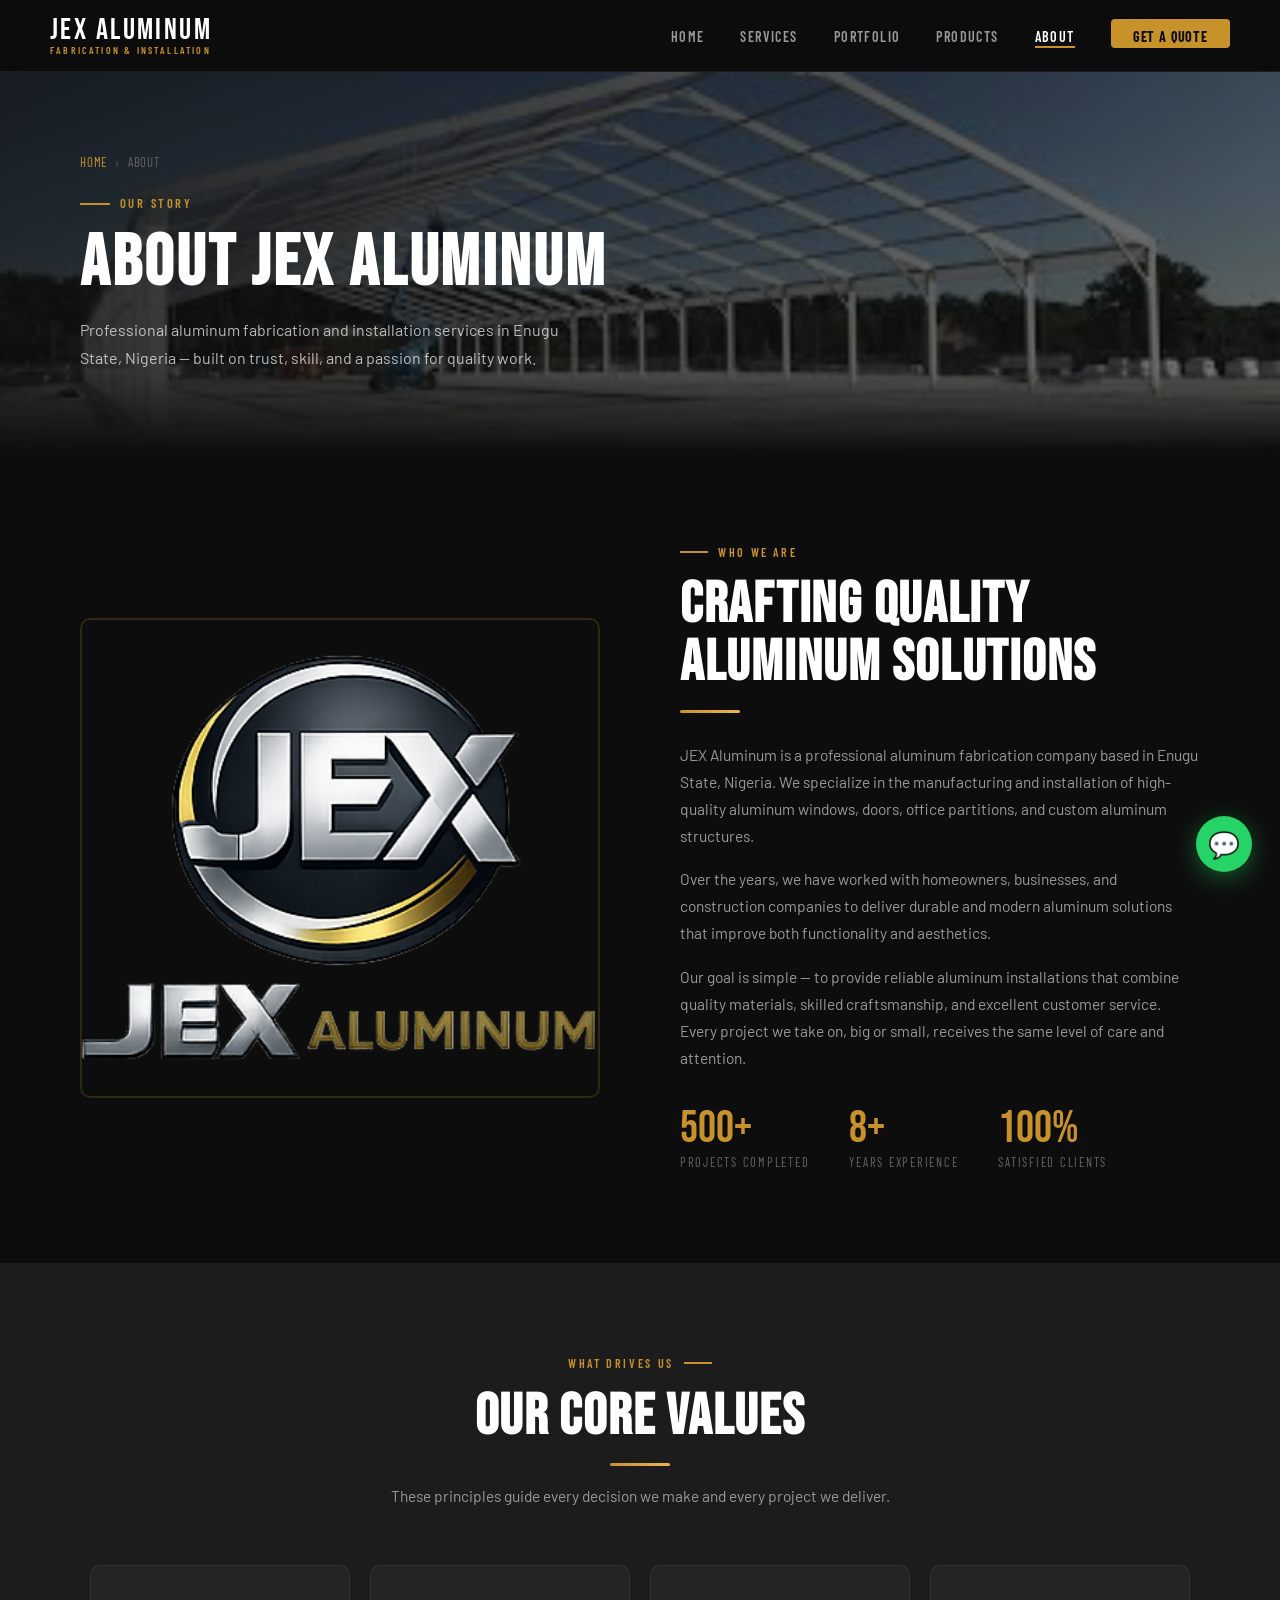
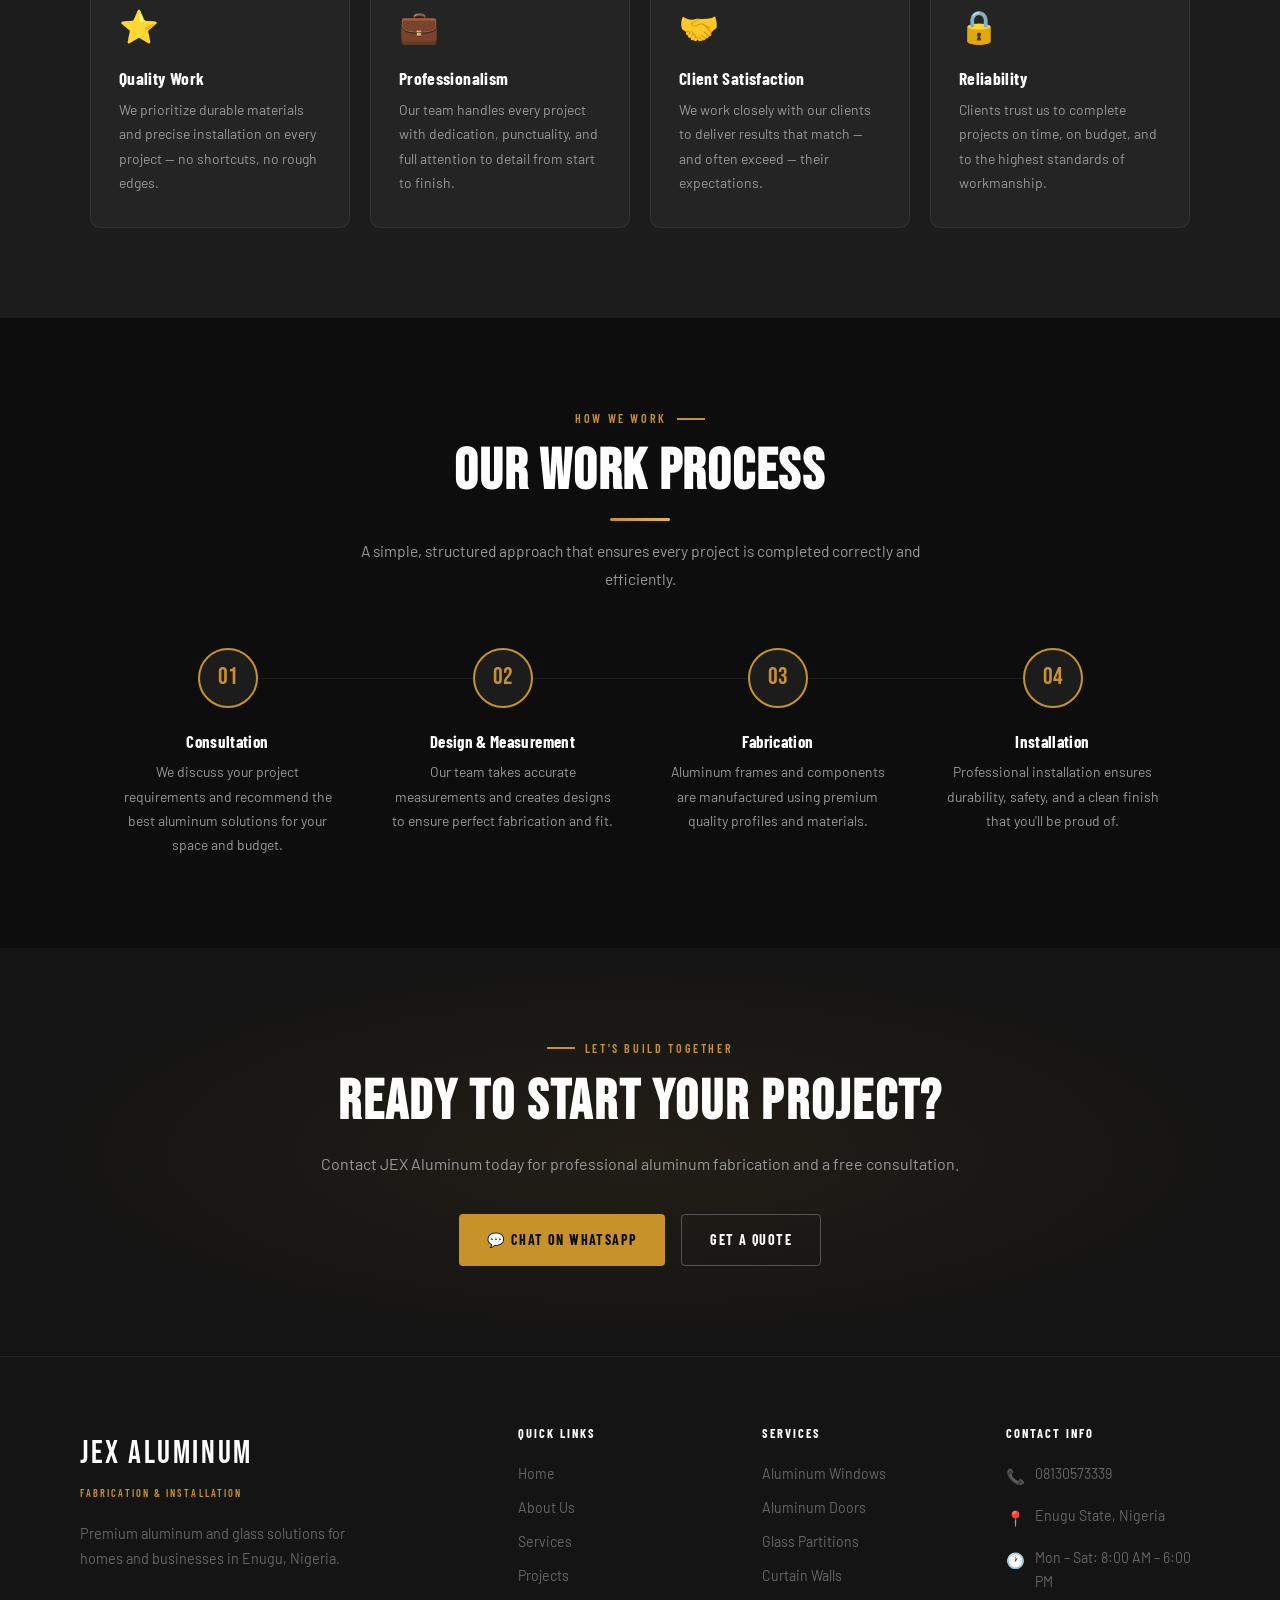
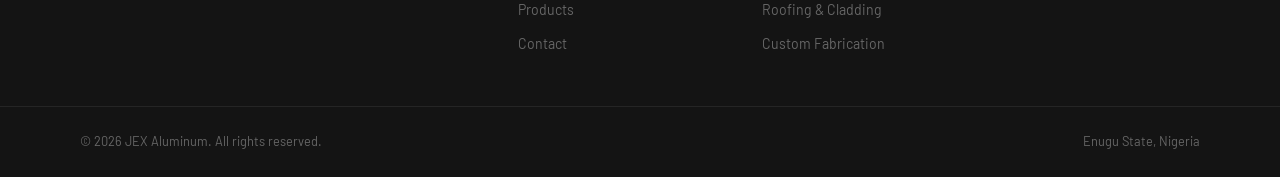
==== about.html @ 132ec48e "First Upload" ====
<!DOCTYPE html>
<html lang="en">
<head>
  <meta charset="UTF-8">
  <meta name="viewport" content="width=device-width, initial-scale=1.0">
  <title>About Us | JEX Aluminum</title>
  <meta name="description" content="Learn about JEX Aluminum — our story, values, and the team behind premium aluminum fabrication in Enugu, Nigeria.">
  <link rel="preconnect" href="https://fonts.googleapis.com">
  <link rel="preconnect" href="https://fonts.gstatic.com" crossorigin>
  <link href="https://fonts.googleapis.com/css2?family=Bebas+Neue&family=Barlow:wght@300;400;500;600;700&family=Barlow+Condensed:wght@400;600;700&display=swap" rel="stylesheet">
  <link rel="stylesheet" href="css/styles.css">
</head>
<body>

<header>
  <nav class="navbar">
    <a href="index.html" class="nav-logo">
      <span class="logo-main">JEX Aluminum</span>
      <span class="logo-sub">Fabrication & Installation</span>
    </a>
    <div class="hamburger" onclick="toggleMenu()">
      <span></span><span></span><span></span>
    </div>
    <ul class="nav-links">
      <li><a href="index.html">Home</a></li>
      <li><a href="services.html">Services</a></li>
      <li><a href="portfolio.html">Portfolio</a></li>
      <li><a href="products.html">Products</a></li>
      <li><a href="about.html" class="active">About</a></li>
      <li><a href="contact.html" class="nav-cta">Get a Quote</a></li>
    </ul>
  </nav>
</header>

<section class="page-hero" style="background-image: url('images/f5.jpg');">
  <div class="page-hero-content">
    <div class="breadcrumb"><a href="index.html">Home</a> <span>›</span> About</div>
    <div class="eyebrow">Our Story</div>
    <h1>About JEX Aluminum</h1>
    <p>Professional aluminum fabrication and installation services in Enugu State, Nigeria — built on trust, skill, and a passion for quality work.</p>
  </div>
</section>

<!-- OUR STORY -->
<section class="about-story">
  <div class="about-story-img fade-in">
    <img src="images/logo2.png" alt="JEX Aluminum Installation Work">
  </div>
  <div class="about-story-text fade-in" data-delay="150">
    <div class="section-label">Who We Are</div>
    <h2 class="section-title">Crafting Quality Aluminum Solutions</h2>
    <div class="gold-divider" style="margin-bottom:28px;"></div>
    <p>JEX Aluminum is a professional aluminum fabrication company based in Enugu State, Nigeria. We specialize in the manufacturing and installation of high-quality aluminum windows, doors, office partitions, and custom aluminum structures.</p>
    <p>Over the years, we have worked with homeowners, businesses, and construction companies to deliver durable and modern aluminum solutions that improve both functionality and aesthetics.</p>
    <p>Our goal is simple — to provide reliable aluminum installations that combine quality materials, skilled craftsmanship, and excellent customer service. Every project we take on, big or small, receives the same level of care and attention.</p>
    <div style="display:flex; gap:40px; margin-top:36px; flex-wrap:wrap;">
      <div>
        <div style="font-family:'Bebas Neue',cursive; font-size:2.8rem; color:var(--gold); line-height:1;">500+</div>
        <div style="font-family:'Barlow Condensed',sans-serif; font-size:0.78rem; letter-spacing:0.14em; text-transform:uppercase; color:var(--text-dim);">Projects Completed</div>
      </div>
      <div>
        <div style="font-family:'Bebas Neue',cursive; font-size:2.8rem; color:var(--gold); line-height:1;">8+</div>
        <div style="font-family:'Barlow Condensed',sans-serif; font-size:0.78rem; letter-spacing:0.14em; text-transform:uppercase; color:var(--text-dim);">Years Experience</div>
      </div>
      <div>
        <div style="font-family:'Bebas Neue',cursive; font-size:2.8rem; color:var(--gold); line-height:1;">100%</div>
        <div style="font-family:'Barlow Condensed',sans-serif; font-size:0.78rem; letter-spacing:0.14em; text-transform:uppercase; color:var(--text-dim);">Satisfied Clients</div>
      </div>
    </div>
  </div>
</section>

<!-- CORE VALUES -->
<section class="values-section">
  <div style="max-width:1100px; margin:0 auto;">
    <div class="section-header center">
      <div class="section-label">What Drives Us</div>
      <h2 class="section-title">Our Core Values</h2>
      <div class="gold-divider center"></div>
      <p class="section-desc">These principles guide every decision we make and every project we deliver.</p>
    </div>
    <div class="values-grid">
      <div class="value-card fade-in">
        <span class="value-icon">⭐</span>
        <h3>Quality Work</h3>
        <p>We prioritize durable materials and precise installation on every project — no shortcuts, no rough edges.</p>
      </div>
      <div class="value-card fade-in" data-delay="100">
        <span class="value-icon">💼</span>
        <h3>Professionalism</h3>
        <p>Our team handles every project with dedication, punctuality, and full attention to detail from start to finish.</p>
      </div>
      <div class="value-card fade-in" data-delay="200">
        <span class="value-icon">🤝</span>
        <h3>Client Satisfaction</h3>
        <p>We work closely with our clients to deliver results that match — and often exceed — their expectations.</p>
      </div>
      <div class="value-card fade-in" data-delay="300">
        <span class="value-icon">🔒</span>
        <h3>Reliability</h3>
        <p>Clients trust us to complete projects on time, on budget, and to the highest standards of workmanship.</p>
      </div>
    </div>
  </div>
</section>

<!-- WORK PROCESS -->
<section class="process-section">
  <div style="max-width:1100px; margin:0 auto;">
    <div class="section-header center">
      <div class="section-label">How We Work</div>
      <h2 class="section-title">Our Work Process</h2>
      <div class="gold-divider center"></div>
      <p class="section-desc">A simple, structured approach that ensures every project is completed correctly and efficiently.</p>
    </div>
    <div class="process-steps">
      <div class="process-step fade-in">
        <div class="step-num">01</div>
        <h3>Consultation</h3>
        <p>We discuss your project requirements and recommend the best aluminum solutions for your space and budget.</p>
      </div>
      <div class="process-step fade-in" data-delay="100">
        <div class="step-num">02</div>
        <h3>Design & Measurement</h3>
        <p>Our team takes accurate measurements and creates designs to ensure perfect fabrication and fit.</p>
      </div>
      <div class="process-step fade-in" data-delay="200">
        <div class="step-num">03</div>
        <h3>Fabrication</h3>
        <p>Aluminum frames and components are manufactured using premium quality profiles and materials.</p>
      </div>
      <div class="process-step fade-in" data-delay="300">
        <div class="step-num">04</div>
        <h3>Installation</h3>
        <p>Professional installation ensures durability, safety, and a clean finish that you'll be proud of.</p>
      </div>
    </div>
  </div>
</section>

<section class="cta-section">
  <div class="cta-inner">
    <div class="section-label" style="justify-content:center;">Let's Build Together</div>
    <h2>Ready to Start Your Project?</h2>
    <p>Contact JEX Aluminum today for professional aluminum fabrication and a free consultation.</p>
    <div class="cta-buttons">
      <a href="https://wa.me/2348130573339" class="btn btn-primary">💬 Chat on WhatsApp</a>
      <a href="contact.html" class="btn btn-outline">Get a Quote</a>
    </div>
  </div>
</section>

<footer>
  <div class="footer-top">
    <div class="footer-brand">
      <div class="brand-logo">JEX Aluminum</div>
      <div class="brand-tagline">Fabrication &amp; Installation</div>
      <p>Premium aluminum and glass solutions for homes and businesses in Enugu, Nigeria.</p>
    </div>
    <div class="footer-col">
      <h4>Quick Links</h4>
      <ul>
        <li><a href="index.html">Home</a></li>
        <li><a href="about.html">About Us</a></li>
        <li><a href="services.html">Services</a></li>
        <li><a href="portfolio.html">Projects</a></li>
        <li><a href="products.html">Products</a></li>
        <li><a href="contact.html">Contact</a></li>
      </ul>
    </div>
    <div class="footer-col">
      <h4>Services</h4>
      <ul>
        <li><a href="services.html">Aluminum Windows</a></li>
        <li><a href="services.html">Aluminum Doors</a></li>
        <li><a href="services.html">Glass Partitions</a></li>
        <li><a href="services.html">Curtain Walls</a></li>
        <li><a href="services.html">Roofing & Cladding</a></li>
        <li><a href="services.html">Custom Fabrication</a></li>
      </ul>
    </div>
    <div class="footer-col">
      <h4>Contact Info</h4>
      <div class="footer-contact-item"><span class="icon">📞</span><span>08130573339</span></div>
      <div class="footer-contact-item"><span class="icon">📍</span><span>Enugu State, Nigeria</span></div>
      <div class="footer-contact-item"><span class="icon">🕐</span><span>Mon – Sat: 8:00 AM – 6:00 PM</span></div>
    </div>
  </div>
  <div class="footer-bottom">
    <span>© 2026 JEX Aluminum. All rights reserved.</span>
    <span>Enugu State, Nigeria</span>
  </div>
</footer>

<a href="https://wa.me/2348130573339" class="whatsapp-float" title="Chat on WhatsApp" target="_blank" rel="noopener">💬</a>
<script src="js/script.js"></script>
</body>
</html>
---- css/styles.css ----
/* ============================================
   JEX ALUMINUM — Premium Design System
   Dark Steel + Burnished Gold Aesthetic
   ============================================ */

@import url('https://fonts.googleapis.com/css2?family=Bebas+Neue&family=Barlow:wght@300;400;500;600;700&family=Barlow+Condensed:wght@400;600;700&display=swap');

/* === TOKENS === */
:root {
  --gold: #C8922A;
  --gold-light: #E8B84B;
  --gold-dark: #8B6010;
  --dark: #0D0D0D;
  --dark-2: #141414;
  --dark-3: #1C1C1C;
  --dark-4: #242424;
  --steel: #2A2A2A;
  --steel-2: #353535;
  --text: #E8E8E8;
  --text-muted: #999;
  --text-dim: #666;
  --white: #FFFFFF;
  --border: rgba(200, 146, 42, 0.2);
  --border-subtle: rgba(255,255,255,0.07);
  --radius: 4px;
  --radius-lg: 10px;
  --transition: 0.35s cubic-bezier(0.25, 0.46, 0.45, 0.94);
  --shadow: 0 20px 60px rgba(0,0,0,0.5);
  --shadow-gold: 0 8px 30px rgba(200,146,42,0.25);
}

/* === RESET === */
*, *::before, *::after { box-sizing: border-box; margin: 0; padding: 0; }

html { scroll-behavior: smooth; }

body {
  font-family: 'Barlow', sans-serif;
  background: var(--dark);
  color: var(--text);
  font-size: 16px;
  line-height: 1.7;
  overflow-x: hidden;
}

img { max-width: 100%; display: block; }
a { text-decoration: none; color: inherit; }
ul { list-style: none; }

h1, h2, h3, h4 {
  font-family: 'Barlow Condensed', sans-serif;
  font-weight: 700;
  letter-spacing: 0.02em;
  line-height: 1.1;
}

p { color: var(--text-muted); line-height: 1.75; }

/* === SCROLLBAR === */
::-webkit-scrollbar { width: 5px; }
::-webkit-scrollbar-track { background: var(--dark-2); }
::-webkit-scrollbar-thumb { background: var(--gold-dark); border-radius: 3px; }

/* ============================================
   NAVBAR
   ============================================ */
.logo{
  width: 24%;
  padding: 10px;
}

.navbar {
  position: fixed;
  top: 0;
  left: 0;
  right: 0;
  z-index: 1000;
  display: flex;
  align-items: center;
  justify-content: space-between;
  padding: 0 50px;
  height: 72px;
  background: rgba(13,13,13,0.92);
  backdrop-filter: blur(12px);
  -webkit-backdrop-filter: blur(12px);
  border-bottom: 1px solid var(--border-subtle);
  transition: background var(--transition), box-shadow var(--transition);
}

.navbar.scrolled {
  background: rgba(13,13,13,0.98);
  box-shadow: 0 4px 30px rgba(0,0,0,0.5);
}

.nav-logo {
  display: flex;
  flex-direction: column;
  line-height: 1;
}

.nav-logo .logo-main {
  font-family: 'Bebas Neue', cursive;
  font-size: 1.9rem;
  color: var(--white);
  letter-spacing: 0.08em;
}

.nav-logo .logo-sub {
  font-family: 'Barlow Condensed', sans-serif;
  font-size: 0.62rem;
  color: var(--gold);
  letter-spacing: 0.22em;
  font-weight: 600;
  text-transform: uppercase;
}

.nav-links {
  display: flex;
  align-items: center;
  gap: 36px;
}

.nav-links a {
  font-family: 'Barlow Condensed', sans-serif;
  font-size: 0.88rem;
  font-weight: 600;
  letter-spacing: 0.1em;
  text-transform: uppercase;
  color: var(--text-muted);
  position: relative;
  transition: color var(--transition);
  padding-bottom: 3px;
}

.nav-links a::after {
  content: '';
  position: absolute;
  bottom: 0; left: 0;
  width: 0; height: 2px;
  background: var(--gold);
  transition: width var(--transition);
}

.nav-links a:hover,
.nav-links a.active {
  color: var(--white);
}

.nav-links a:hover::after,
.nav-links a.active::after {
  width: 100%;
}

.nav-cta {
  background: var(--gold);
  color: var(--dark) !important;
  padding: 9px 22px;
  border-radius: var(--radius);
  font-weight: 700 !important;
  letter-spacing: 0.06em !important;
  transition: background var(--transition), transform var(--transition) !important;
}

.nav-cta::after { display: none !important; }

.nav-cta:hover {
  background: var(--gold-light) !important;
  transform: translateY(-1px);
  color: var(--dark) !important;
}

/* HAMBURGER */
.hamburger {
  display: none;
  align-items: center;
  justify-content: center;
  cursor: pointer;
  padding: 8px;
  z-index: 2100;
  font-size: 1.8rem;
  color: var(--white);
  line-height: 1;
  background: none;
  border: none;
  user-select: none;
  -webkit-tap-highlight-color: transparent;
  transition: color var(--transition);
}

.hamburger:hover { color: var(--gold); }
.hamburger.open { color: var(--gold); }

/* MOBILE NAV */
@media (max-width: 960px) {
  .navbar {
    padding: 0 24px;
    flex-wrap: wrap;
    height: auto;
    min-height: 72px;
    /* navbar itself must sit above everything */
    z-index: 2000;
    position: fixed;
  }

  .hamburger { display: flex; pointer-events: auto; }

  .nav-links {
    /* sit directly below the navbar bar, inside the stacking context */
    position: absolute;
    top: 100%;
    left: 0;
    right: 0;
    z-index: 1999;
    background: rgba(13,13,13,0.98);
    backdrop-filter: blur(14px);
    -webkit-backdrop-filter: blur(14px);
    flex-direction: column;
    align-items: center;
    gap: 0;
    padding: 0 20px;
    border-top: 1px solid var(--border-subtle);
    /* closed state */
    max-height: 0;
    overflow: hidden;
    transition: max-height 0.45s ease, padding 0.45s ease;
    box-shadow: 0 12px 40px rgba(0,0,0,0.6);
  }

  .nav-links.open {
    max-height: 600px;
    padding: 16px 20px 28px;
  }

  .nav-links li {
    width: 100%;
    text-align: center;
  }

  .nav-links a {
    display: block;
    padding: 14px 0;
    font-size: 1.05rem;
    border-bottom: 1px solid var(--border-subtle);
  }

  .nav-links li:last-child a { border-bottom: none; }

  /* make the CTA button look nice inline on mobile */
  .nav-cta {
    margin-top: 8px;
    display: inline-block;
    width: auto;
    padding: 10px 28px !important;
  }
}

/* ============================================
   PAGE HEADER / HERO BANNER (inner pages)
   ============================================ */
.page-hero {
  position: relative;
  height: 380px;
  display: flex;
  align-items: center;
  justify-content: flex-start;
  overflow: hidden;
  margin-top: 72px;
  background: url('../images/f17.jpg') center/cover no-repeat;
}

.page-hero::before {
  content: '';
  position: absolute;
  inset: 0;
  background: linear-gradient(135deg, rgba(13,13,13,0.88) 0%, rgba(13,13,13,0.55) 100%);
  z-index: 1;
}

.page-hero::after {
  content: '';
  position: absolute;
  bottom: 0; left: 0; right: 0;
  height: 80px;
  background: linear-gradient(to top, var(--dark), transparent);
  z-index: 2;
}

.page-hero-content {
  position: relative;
  z-index: 3;
  padding: 0 80px;
  max-width: 700px;
}

.page-hero-content .eyebrow {
  font-family: 'Barlow Condensed', sans-serif;
  font-size: 0.78rem;
  font-weight: 600;
  letter-spacing: 0.2em;
  text-transform: uppercase;
  color: var(--gold);
  margin-bottom: 14px;
  display: flex;
  align-items: center;
  gap: 10px;
}

.page-hero-content .eyebrow::before {
  content: '';
  display: block;
  width: 30px;
  height: 2px;
  background: var(--gold);
}

.page-hero-content h1 {
  font-family: 'Bebas Neue', cursive;
  font-size: clamp(2.8rem, 6vw, 4.5rem);
  color: var(--white);
  letter-spacing: 0.04em;
  line-height: 1;
  margin-bottom: 16px;
}

.page-hero-content p {
  color: rgba(255,255,255,0.7);
  font-size: 1rem;
  max-width: 500px;
}

.breadcrumb {
  display: flex;
  align-items: center;
  gap: 8px;
  font-size: 0.8rem;
  color: var(--text-dim);
  margin-bottom: 20px;
  font-family: 'Barlow Condensed', sans-serif;
  letter-spacing: 0.06em;
  text-transform: uppercase;
}

.breadcrumb a { color: var(--gold); transition: color var(--transition); }
.breadcrumb a:hover { color: var(--gold-light); }
.breadcrumb span { color: var(--text-dim); }

@media (max-width: 768px) {
  .page-hero { height: 300px; }
  .page-hero-content { padding: 0 24px; }
}

/* ============================================
   SECTION STRUCTURE
   ============================================ */
section { position: relative; }

.section-label {
  font-family: 'Barlow Condensed', sans-serif;
  font-size: 0.75rem;
  font-weight: 600;
  letter-spacing: 0.22em;
  text-transform: uppercase;
  color: var(--gold);
  display: flex;
  align-items: center;
  gap: 10px;
  margin-bottom: 14px;
}

.section-label::before {
  content: '';
  display: block;
  width: 28px; height: 2px;
  background: var(--gold);
  flex-shrink: 0;
}

.section-title {
  font-family: 'Bebas Neue', cursive;
  font-size: clamp(2.2rem, 5vw, 3.6rem);
  color: var(--white);
  letter-spacing: 0.03em;
  line-height: 1;
}

.section-desc {
  color: var(--text-muted);
  max-width: 560px;
  font-size: 0.97rem;
  margin-top: 16px;
}

.section-header {
  margin-bottom: 56px;
}

.section-header.center {
  text-align: center;
}

.section-header.center .section-label {
  justify-content: center;
}

.section-header.center .section-label::before { display: none; }
.section-header.center .section-label::after {
  content: '';
  display: block;
  width: 28px; height: 2px;
  background: var(--gold);
}

.section-header.center .section-desc {
  margin: 16px auto 0;
}

/* ============================================
   BUTTONS
   ============================================ */
.btn {
  display: inline-flex;
  align-items: center;
  gap: 8px;
  padding: 13px 28px;
  font-family: 'Barlow Condensed', sans-serif;
  font-size: 0.88rem;
  font-weight: 700;
  letter-spacing: 0.1em;
  text-transform: uppercase;
  border-radius: var(--radius);
  transition: var(--transition);
  cursor: pointer;
  border: none;
}

.btn-primary {
  background: var(--gold);
  color: var(--dark);
}

.btn-primary:hover {
  background: var(--gold-light);
  transform: translateY(-2px);
  box-shadow: var(--shadow-gold);
}

.btn-outline {
  background: transparent;
  color: var(--white);
  border: 1px solid rgba(255,255,255,0.25);
}

.btn-outline:hover {
  border-color: var(--gold);
  color: var(--gold);
  transform: translateY(-2px);
}

.btn-dark {
  background: var(--steel);
  color: var(--white);
}

.btn-dark:hover {
  background: var(--steel-2);
  transform: translateY(-2px);
}

/* Arrow icon for buttons */
.btn-arrow::after {
  content: '→';
  font-size: 1.1em;
  transition: transform var(--transition);
}

.btn-arrow:hover::after { transform: translateX(4px); }

/* ============================================
   HOME HERO
   ============================================ */
.hero {
  position: relative;
  min-height: 100vh;
  display: flex;
  align-items: center;
  margin-top: 72px;
  overflow: hidden;
  background: url('../images/f17.jpg') center/cover no-repeat;
}

.hero::before {
  content: '';
  position: absolute;
  inset: 0;
  background: linear-gradient(110deg,
    rgba(13,13,13,0.95) 0%,
    rgba(13,13,13,0.80) 50%,
    rgba(13,13,13,0.40) 100%
  );
  z-index: 1;
}

.hero-content {
  position: relative;
  z-index: 2;
  padding: 80px;
  max-width: 760px;
}

.hero-stats {
  display: flex;
  gap: 0;
  margin-top: 48px;
  padding-top: 32px;
  border-top: 1px solid var(--border-subtle);
  opacity: 0;
  animation: fadeUp 0.7s ease 1s forwards;
}

.hero-stat {
  display: flex;
  flex-direction: column;
  gap: 4px;
  flex: 1;
  padding-right: 24px;
  border-right: 1px solid var(--border-subtle);
  margin-right: 24px;
}

.hero-stat:last-child {
  border-right: none;
  margin-right: 0;
  padding-right: 0;
}

.hero-stat .num {
  font-family: 'Bebas Neue', cursive;
  font-size: 2.2rem;
  color: var(--gold);
  line-height: 1;
  letter-spacing: 0.04em;
}

.hero-stat .label {
  font-size: 0.72rem;
  letter-spacing: 0.14em;
  text-transform: uppercase;
  color: var(--text-dim);
  font-family: 'Barlow Condensed', sans-serif;
  font-weight: 600;
}

@media (max-width: 768px) {
  .hero-content { padding: 40px 24px; max-width: 100%; }
  .hero-stats { flex-wrap: wrap; gap: 20px; margin-top: 32px; padding-top: 24px; }
  .hero-stat {
    flex: 1 1 40%;
    border-right: none;
    margin-right: 0;
    padding-right: 0;
  }
}

.hero-eyebrow {
  font-family: 'Barlow Condensed', sans-serif;
  font-size: 0.8rem;
  font-weight: 600;
  letter-spacing: 0.25em;
  text-transform: uppercase;
  color: var(--gold);
  margin-bottom: 20px;
  opacity: 0;
  animation: fadeUp 0.7s ease 0.2s forwards;
}

.hero h1 {
  font-family: 'Bebas Neue', cursive;
  font-size: clamp(3.5rem, 8vw, 6.5rem);
  color: var(--white);
  letter-spacing: 0.03em;
  line-height: 0.95;
  margin-bottom: 8px;
  opacity: 0;
  animation: fadeUp 0.7s ease 0.4s forwards;
}

.hero h1 .gold { color: var(--gold); }

.hero-sub {
  font-size: clamp(1rem, 2.2vw, 1.3rem);
  font-family: 'Barlow Condensed', sans-serif;
  font-weight: 400;
  color: rgba(255,255,255,0.55);
  letter-spacing: 0.05em;
  text-transform: uppercase;
  margin-bottom: 24px;
  opacity: 0;
  animation: fadeUp 0.7s ease 0.5s forwards;
}

.hero-desc {
  font-size: 1rem;
  color: rgba(255,255,255,0.65);
  max-width: 480px;
  margin-bottom: 40px;
  opacity: 0;
  animation: fadeUp 0.7s ease 0.6s forwards;
}

.hero-buttons {
  display: flex;
  gap: 16px;
  flex-wrap: wrap;
  opacity: 0;
  animation: fadeUp 0.7s ease 0.75s forwards;
}

/* ============================================
   SERVICES SECTION (Home)
   ============================================ */
.services-section {
  padding: 110px 80px;
  background: var(--dark-2);
}

.services-grid {
  display: grid;
  grid-template-columns: repeat(3, 1fr);
  gap: 1px;
  background: var(--border-subtle);
  border: 1px solid var(--border-subtle);
  border-radius: var(--radius-lg);
  overflow: hidden;
}

.service-card {
  background: var(--dark-3);
  padding: 40px 36px;
  position: relative;
  transition: background var(--transition);
  cursor: default;
}

.service-card::after {
  content: '';
  position: absolute;
  bottom: 0; left: 0;
  width: 0; height: 3px;
  background: var(--gold);
  transition: width var(--transition);
}

.service-card:hover {
  background: var(--dark-4);
}

.service-card:hover::after { width: 100%; }

.service-icon {
  font-size: 2rem;
  margin-bottom: 20px;
  display: block;
}

.service-card h3 {
  font-size: 1.3rem;
  color: var(--white);
  margin-bottom: 12px;
}

.service-card p {
  font-size: 0.9rem;
  color: var(--text-muted);
}

.service-card .learn-more {
  display: inline-flex;
  align-items: center;
  gap: 6px;
  margin-top: 20px;
  font-family: 'Barlow Condensed', sans-serif;
  font-size: 0.82rem;
  font-weight: 700;
  letter-spacing: 0.1em;
  text-transform: uppercase;
  color: var(--gold);
  transition: gap var(--transition);
}

.service-card:hover .learn-more { gap: 10px; }

@media (max-width: 960px) {
  .services-section { padding: 80px 24px; }
  .services-grid { grid-template-columns: repeat(2, 1fr); }
}

@media (max-width: 600px) {
  .services-grid { grid-template-columns: 1fr; }
}

/* ============================================
   PORTFOLIO GRID (Home preview)
   ============================================ */
.portfolio-section {
  padding: 110px 80px;
  background: var(--dark);
}

.portfolio-preview-grid {
  display: grid;
  grid-template-columns: repeat(3, 1fr);
  grid-template-rows: repeat(2, 260px);
  gap: 12px;
}

.portfolio-preview-grid .p-item {
  position: relative;
  overflow: hidden;
  border-radius: var(--radius);
  cursor: pointer;
}

.portfolio-preview-grid .p-item:first-child {
  grid-column: 1 / 2;
  grid-row: 1 / 3;
}

.portfolio-preview-grid .p-item img {
  width: 100%; height: 100%;
  object-fit: cover;
  transition: transform 0.6s ease;
}

.portfolio-preview-grid .p-item:hover img {
  transform: scale(1.07);
}

.p-item-overlay {
  position: absolute;
  inset: 0;
  background: linear-gradient(to top, rgba(0,0,0,0.75) 0%, transparent 60%);
  display: flex;
  align-items: flex-end;
  padding: 20px;
  opacity: 0;
  transition: opacity var(--transition);
}

.p-item:hover .p-item-overlay { opacity: 1; }

.p-item-label {
  font-family: 'Barlow Condensed', sans-serif;
  font-size: 0.88rem;
  font-weight: 600;
  letter-spacing: 0.1em;
  text-transform: uppercase;
  color: var(--white);
}

.section-footer {
  text-align: center;
  margin-top: 50px;
}

@media (max-width: 960px) {
  .portfolio-section { padding: 80px 24px; }
  .portfolio-preview-grid {
    grid-template-columns: 1fr 1fr;
    grid-template-rows: auto;
  }
  .portfolio-preview-grid .p-item:first-child { grid-column: auto; grid-row: auto; }
  .portfolio-preview-grid .p-item { height: 200px; }
}

@media (max-width: 600px) {
  .portfolio-preview-grid { grid-template-columns: 1fr; }
  .portfolio-preview-grid .p-item { height: 220px; }
}

/* ============================================
   WHY CHOOSE US
   ============================================ */
.why-section {
  padding: 110px 80px;
  background: var(--dark-3);
  display: grid;
  grid-template-columns: 1fr 1fr;
  gap: 80px;
  align-items: center;
}

.why-image {
  position: relative;
  border-radius: var(--radius-lg);
  overflow: hidden;
  height: 500px;
}

.why-image img {
  width: 100%; height: 100%;
  object-fit: cover;
}

.why-image::after {
  content: '';
  position: absolute;
  inset: 0;
  border: 2px solid var(--border);
  border-radius: var(--radius-lg);
  pointer-events: none;
}

.why-badge {
  position: absolute;
  bottom: -20px;
  right: -20px;
  background: var(--gold);
  color: var(--dark);
  width: 120px; height: 120px;
  border-radius: 50%;
  display: flex;
  flex-direction: column;
  align-items: center;
  justify-content: center;
  font-family: 'Bebas Neue', cursive;
  line-height: 1;
  text-align: center;
  box-shadow: 0 10px 30px rgba(200,146,42,0.4);
  z-index: 2;
}

.why-badge .num { font-size: 2.5rem; }
.why-badge .text { font-size: 0.55rem; letter-spacing: 0.1em; text-transform: uppercase; font-family: 'Barlow Condensed', sans-serif; font-weight: 700; }

.why-features {
  display: grid;
  grid-template-columns: 1fr 1fr;
  gap: 28px;
  margin-top: 44px;
}

.why-feature {
  display: flex;
  gap: 16px;
}

.why-feature-icon {
  width: 44px; height: 44px;
  background: rgba(200,146,42,0.12);
  border: 1px solid var(--border);
  border-radius: var(--radius);
  display: flex;
  align-items: center;
  justify-content: center;
  font-size: 1.2rem;
  flex-shrink: 0;
}

.why-feature h4 {
  font-size: 0.95rem;
  color: var(--white);
  margin-bottom: 5px;
}

.why-feature p {
  font-size: 0.85rem;
  color: var(--text-muted);
}

@media (max-width: 960px) {
  .why-section { grid-template-columns: 1fr; padding: 80px 24px; gap: 48px; }
  .why-image { height: 320px; }
  .why-badge { right: 10px; bottom: 10px; }
}

/* ============================================
   CTA BANNER
   ============================================ */
.cta-section {
  position: relative;
  padding: 90px 80px;
  text-align: center;
  overflow: hidden;
  background: var(--dark-2);
}

.cta-section::before {
  content: '';
  position: absolute;
  inset: 0;
  background: radial-gradient(ellipse at center, rgba(200,146,42,0.08) 0%, transparent 70%);
}

.cta-section .cta-inner {
  position: relative;
  z-index: 1;
  max-width: 680px;
  margin: 0 auto;
}

.cta-section h2 {
  font-family: 'Bebas Neue', cursive;
  font-size: clamp(2.2rem, 5vw, 3.5rem);
  color: var(--white);
  margin-bottom: 16px;
  letter-spacing: 0.04em;
}

.cta-section p {
  color: var(--text-muted);
  font-size: 1rem;
  margin-bottom: 36px;
}

.cta-buttons {
  display: flex;
  gap: 16px;
  justify-content: center;
  flex-wrap: wrap;
}

@media (max-width: 768px) {
  .cta-section { padding: 70px 24px; }
}

/* ============================================
   FOOTER
   ============================================ */
footer {
  background: var(--dark-2);
  border-top: 1px solid var(--border-subtle);
}

.footer-top {
  display: grid;
  grid-template-columns: 2fr 1fr 1fr 1fr;
  gap: 50px;
  padding: 70px 80px 50px;
}

.footer-brand .brand-logo {
  font-family: 'Bebas Neue', cursive;
  font-size: 2rem;
  color: var(--white);
  letter-spacing: 0.08em;
  margin-bottom: 4px;
}

.footer-brand .brand-tagline {
  font-family: 'Barlow Condensed', sans-serif;
  font-size: 0.65rem;
  letter-spacing: 0.2em;
  text-transform: uppercase;
  color: var(--gold);
  font-weight: 600;
  margin-bottom: 18px;
}

.footer-brand p {
  font-size: 0.9rem;
  color: var(--text-dim);
  max-width: 280px;
}

.footer-col h4 {
  font-family: 'Barlow Condensed', sans-serif;
  font-size: 0.78rem;
  letter-spacing: 0.16em;
  text-transform: uppercase;
  color: var(--white);
  font-weight: 700;
  margin-bottom: 22px;
}

.footer-col ul {
  display: flex;
  flex-direction: column;
  gap: 10px;
}

.footer-col ul a {
  font-size: 0.88rem;
  color: var(--text-dim);
  transition: color var(--transition);
  display: flex;
  align-items: center;
  gap: 6px;
}

.footer-col ul a:hover { color: var(--gold); }

.footer-contact-item {
  display: flex;
  gap: 10px;
  align-items: flex-start;
  margin-bottom: 14px;
}

.footer-contact-item .icon { font-size: 0.95rem; color: var(--gold); margin-top: 2px; flex-shrink: 0; }
.footer-contact-item span { font-size: 0.88rem; color: var(--text-dim); }

.footer-bottom {
  border-top: 1px solid var(--border-subtle);
  padding: 24px 80px;
  display: flex;
  justify-content: space-between;
  align-items: center;
  font-size: 0.8rem;
  color: var(--text-dim);
}

.footer-bottom a { color: var(--text-dim); transition: color var(--transition); }
.footer-bottom a:hover { color: var(--gold); }

@media (max-width: 960px) {
  .footer-top { grid-template-columns: 1fr 1fr; padding: 50px 24px 40px; gap: 36px; }
  .footer-bottom { flex-direction: column; gap: 10px; padding: 24px; text-align: center; }
}

@media (max-width: 600px) {
  .footer-top { grid-template-columns: 1fr; }
}

/* ============================================
   WHATSAPP FLOAT
   ============================================ */
.whatsapp-float {
  position: fixed;
  bottom: 28px;
  right: 28px;
  z-index: 999;
  width: 56px; height: 56px;
  background: #25D366;
  border-radius: 50%;
  display: flex;
  align-items: center;
  justify-content: center;
  font-size: 1.6rem;
  box-shadow: 0 6px 24px rgba(37,211,102,0.4);
  transition: transform var(--transition), box-shadow var(--transition);
  animation: pulse-wa 2s ease-in-out infinite;
}

.whatsapp-float:hover {
  transform: scale(1.1);
  box-shadow: 0 10px 30px rgba(37,211,102,0.5);
  animation: none;
}

@keyframes pulse-wa {
  0%, 100% { box-shadow: 0 6px 24px rgba(37,211,102,0.4); }
  50% { box-shadow: 0 6px 40px rgba(37,211,102,0.65); }
}

/* ============================================
   SERVICES PAGE — DETAILED
   ============================================ */
.services-detailed {
  padding: 90px 80px;
}

.service-row {
  display: grid;
  grid-template-columns: 1fr 1fr;
  gap: 70px;
  align-items: center;
  margin-bottom: 100px;
  padding-bottom: 100px;
  border-bottom: 1px solid var(--border-subtle);
}

.service-row:last-child { border-bottom: none; }

.service-row.reverse { direction: rtl; }
.service-row.reverse > * { direction: ltr; }

.service-img-wrap {
  position: relative;
  border-radius: var(--radius-lg);
  overflow: hidden;
  aspect-ratio: 4/3;
}

.service-img-wrap img {
  width: 100%; height: 100%;
  object-fit: cover;
  transition: transform 0.6s ease;
}

.service-img-wrap:hover img { transform: scale(1.04); }

.service-img-wrap::before {
  content: '';
  position: absolute;
  inset: 0;
  border: 2px solid var(--border);
  border-radius: var(--radius-lg);
  z-index: 1;
  pointer-events: none;
}

.service-text .number {
  font-family: 'Bebas Neue', cursive;
  font-size: 5rem;
  color: rgba(200,146,42,0.08);
  line-height: 1;
  margin-bottom: -20px;
  display: block;
}

.service-text h3 {
  font-size: 2rem;
  color: var(--white);
  margin-bottom: 16px;
}

.service-text p {
  font-size: 0.95rem;
  color: var(--text-muted);
  margin-bottom: 16px;
}

@media (max-width: 960px) {
  .services-detailed { padding: 60px 24px; }
  .service-row { grid-template-columns: 1fr; gap: 36px; margin-bottom: 60px; padding-bottom: 60px; direction: ltr !important; }
}

/* ============================================
   PORTFOLIO PAGE
   ============================================ */
.portfolio-page { padding: 70px 80px; }

.filter-bar {
  display: flex;
  gap: 10px;
  flex-wrap: wrap;
  margin-bottom: 50px;
}

.filter-btn {
  font-family: 'Barlow Condensed', sans-serif;
  font-size: 0.82rem;
  font-weight: 700;
  letter-spacing: 0.1em;
  text-transform: uppercase;
  padding: 9px 22px;
  border: 1px solid var(--border-subtle);
  background: transparent;
  color: var(--text-muted);
  border-radius: var(--radius);
  cursor: pointer;
  transition: var(--transition);
}

.filter-btn:hover,
.filter-btn.active {
  background: var(--gold);
  border-color: var(--gold);
  color: var(--dark);
}

.gallery-grid {
  display: grid;
  grid-template-columns: repeat(4, 1fr);
  gap: 12px;
}

.gallery-item {
  position: relative;
  overflow: hidden;
  border-radius: var(--radius);
  aspect-ratio: 1;
  cursor: pointer;
}

.gallery-item img {
  width: 100%; height: 100%;
  object-fit: cover;
  transition: transform 0.5s ease;
}

.gallery-item:hover img { transform: scale(1.08); }

.gallery-overlay {
  position: absolute;
  inset: 0;
  background: linear-gradient(to top, rgba(0,0,0,0.8) 0%, transparent 60%);
  display: flex;
  align-items: flex-end;
  padding: 16px;
  opacity: 0;
  transition: opacity var(--transition);
}

.gallery-item:hover .gallery-overlay { opacity: 1; }

.gallery-label {
  font-family: 'Barlow Condensed', sans-serif;
  font-size: 0.85rem;
  font-weight: 600;
  letter-spacing: 0.1em;
  text-transform: uppercase;
  color: var(--white);
}

@media (max-width: 960px) {
  .portfolio-page { padding: 60px 24px; }
  .gallery-grid { grid-template-columns: repeat(3, 1fr); }
}

@media (max-width: 600px) {
  .gallery-grid { grid-template-columns: repeat(2, 1fr); }
}

/* LIGHTBOX */
.lightbox {
  display: none;
  position: fixed;
  inset: 0;
  z-index: 9999;
  background: rgba(0,0,0,0.92);
  align-items: center;
  justify-content: center;
}

.lightbox.open { display: flex; }

.lightbox-img {
  max-width: 88vw;
  max-height: 86vh;
  border-radius: var(--radius);
  box-shadow: var(--shadow);
}

.lightbox-close {
  position: absolute;
  top: 24px; right: 28px;
  font-size: 2rem;
  color: var(--white);
  cursor: pointer;
  background: none;
  border: none;
  opacity: 0.7;
  transition: opacity var(--transition);
  font-family: 'Barlow', sans-serif;
}

.lightbox-close:hover { opacity: 1; }

/* ============================================
   PRODUCTS PAGE
   ============================================ */
.products-page { padding: 80px 80px; }

.products-category {
  margin-bottom: 90px;
}

.products-category h2 {
  font-family: 'Barlow Condensed', sans-serif;
  font-size: 1.6rem;
  font-weight: 700;
  color: var(--white);
  letter-spacing: 0.06em;
  text-transform: uppercase;
  padding-bottom: 16px;
  border-bottom: 1px solid var(--border-subtle);
  margin-bottom: 36px;
  display: flex;
  align-items: center;
  gap: 14px;
}

.products-category h2::before {
  content: '';
  display: block;
  width: 4px; height: 24px;
  background: var(--gold);
  border-radius: 2px;
}

.products-grid {
  display: grid;
  grid-template-columns: repeat(3, 1fr);
  gap: 20px;
}

.product-card {
  background: var(--dark-3);
  border: 1px solid var(--border-subtle);
  border-radius: var(--radius-lg);
  overflow: hidden;
  transition: border-color var(--transition), transform var(--transition);
}

.product-card:hover {
  border-color: var(--border);
  transform: translateY(-4px);
  box-shadow: 0 20px 40px rgba(0,0,0,0.3);
}

.product-card-img {
  height: 220px;
  overflow: hidden;
}

.product-card-img img {
  width: 100%; height: 100%;
  object-fit: cover;
  transition: transform 0.5s ease;
}

.product-card:hover .product-card-img img { transform: scale(1.06); }

.product-card-body {
  padding: 22px 24px;
}

.product-card-body h3 {
  font-size: 1.1rem;
  color: var(--white);
  margin-bottom: 8px;
}

.product-card-body p {
  font-size: 0.87rem;
  color: var(--text-muted);
}

@media (max-width: 960px) {
  .products-page { padding: 60px 24px; }
  .products-grid { grid-template-columns: repeat(2, 1fr); }
}

@media (max-width: 600px) {
  .products-grid { grid-template-columns: 1fr; }
}

/* ============================================
   ABOUT PAGE
   ============================================ */
.about-story {
  padding: 90px 80px;
  display: grid;
  grid-template-columns: 1fr 1fr;
  gap: 80px;
  align-items: center;
}

.about-story-img {
  position: relative;
  border-radius: var(--radius-lg);
  overflow: hidden;
  height: 480px;
}

.about-story-img img {
  width: 100%; height: 100%;
  object-fit: cover;
}

.about-story-img::after {
  content: '';
  position: absolute;
  inset: 0;
  border: 2px solid var(--border);
  border-radius: var(--radius-lg);
  pointer-events: none;
}

.about-story-text p { margin-bottom: 16px; font-size: 0.97rem; }

.values-section {
  padding: 90px 80px;
  background: var(--dark-3);
}

.values-grid {
  display: grid;
  grid-template-columns: repeat(4, 1fr);
  gap: 20px;
  margin-top: 10px;
}

.value-card {
  background: var(--dark-4);
  border: 1px solid var(--border-subtle);
  border-radius: var(--radius-lg);
  padding: 32px 28px;
  transition: border-color var(--transition), transform var(--transition);
}

.value-card:hover {
  border-color: var(--border);
  transform: translateY(-4px);
}

.value-icon {
  font-size: 2rem;
  margin-bottom: 16px;
  display: block;
}

.value-card h3 {
  font-size: 1.1rem;
  color: var(--white);
  margin-bottom: 10px;
}

.value-card p { font-size: 0.87rem; }

.process-section {
  padding: 90px 80px;
  background: var(--dark);
}

.process-steps {
  display: grid;
  grid-template-columns: repeat(4, 1fr);
  gap: 0;
  position: relative;
  margin-top: 20px;
}

.process-steps::before {
  content: '';
  position: absolute;
  top: 30px;
  left: 10%;
  right: 10%;
  height: 1px;
  background: var(--border-subtle);
  z-index: 0;
}

.process-step {
  padding: 0 24px;
  text-align: center;
  position: relative;
  z-index: 1;
}

.step-num {
  width: 60px; height: 60px;
  border-radius: 50%;
  background: var(--dark-3);
  border: 2px solid var(--gold);
  display: flex;
  align-items: center;
  justify-content: center;
  font-family: 'Bebas Neue', cursive;
  font-size: 1.5rem;
  color: var(--gold);
  margin: 0 auto 24px;
}

.process-step h3 {
  font-size: 1.05rem;
  color: var(--white);
  margin-bottom: 10px;
}

.process-step p { font-size: 0.87rem; }

@media (max-width: 960px) {
  .about-story { grid-template-columns: 1fr; padding: 60px 24px; gap: 40px; }
  .about-story-img { height: 320px; }
  .values-section, .process-section { padding: 70px 24px; }
  .values-grid { grid-template-columns: repeat(2, 1fr); }
  .process-steps { grid-template-columns: repeat(2, 1fr); gap: 36px; }
  .process-steps::before { display: none; }
}

@media (max-width: 600px) {
  .values-grid { grid-template-columns: 1fr; }
  .process-steps { grid-template-columns: 1fr; }
}

/* ============================================
   CONTACT PAGE
   ============================================ */
.contact-page {
  padding: 90px 80px;
  display: grid;
  grid-template-columns: 1fr 1fr;
  gap: 80px;
  align-items: start;
}

.contact-info-block h2 {
  font-family: 'Bebas Neue', cursive;
  font-size: 3rem;
  color: var(--white);
  margin-bottom: 16px;
  letter-spacing: 0.03em;
}

.contact-info-block > p {
  font-size: 0.95rem;
  color: var(--text-muted);
  margin-bottom: 40px;
}

.contact-details {
  display: flex;
  flex-direction: column;
  gap: 24px;
  margin-bottom: 40px;
}

.contact-item {
  display: flex;
  gap: 18px;
  align-items: flex-start;
}

.contact-item-icon {
  width: 46px; height: 46px;
  background: rgba(200,146,42,0.1);
  border: 1px solid var(--border);
  border-radius: var(--radius);
  display: flex;
  align-items: center;
  justify-content: center;
  font-size: 1.1rem;
  flex-shrink: 0;
}

.contact-item h4 {
  font-size: 0.78rem;
  letter-spacing: 0.12em;
  text-transform: uppercase;
  color: var(--gold);
  font-family: 'Barlow Condensed', sans-serif;
  font-weight: 600;
  margin-bottom: 4px;
}

.contact-item p { font-size: 0.9rem; color: var(--text-muted); }

.contact-form-block {
  background: var(--dark-3);
  border: 1px solid var(--border-subtle);
  border-radius: var(--radius-lg);
  padding: 44px 40px;
}

.contact-form-block h3 {
  font-size: 1.6rem;
  color: var(--white);
  margin-bottom: 8px;
}

.contact-form-block > p {
  font-size: 0.88rem;
  color: var(--text-muted);
  margin-bottom: 32px;
}

.form-row {
  display: grid;
  grid-template-columns: 1fr 1fr;
  gap: 16px;
}

.form-group {
  display: flex;
  flex-direction: column;
  gap: 8px;
  margin-bottom: 16px;
}

.form-group.full { grid-column: 1 / -1; }

.form-group label {
  font-family: 'Barlow Condensed', sans-serif;
  font-size: 0.78rem;
  font-weight: 600;
  letter-spacing: 0.1em;
  text-transform: uppercase;
  color: var(--text-dim);
}

.form-group input,
.form-group textarea,
.form-group select {
  background: var(--dark-4);
  border: 1px solid var(--border-subtle);
  border-radius: var(--radius);
  padding: 12px 16px;
  font-family: 'Barlow', sans-serif;
  font-size: 0.93rem;
  color: var(--white);
  outline: none;
  transition: border-color var(--transition);
  width: 100%;
}

.form-group input::placeholder,
.form-group textarea::placeholder { color: var(--text-dim); }

.form-group input:focus,
.form-group textarea:focus,
.form-group select:focus {
  border-color: var(--gold);
}

.form-group textarea { resize: vertical; min-height: 130px; }
.form-group select { appearance: none; cursor: pointer; }
.form-group select option { background: var(--dark-3); }

.map-section {
  border-top: 1px solid var(--border-subtle);
}

.map-section iframe {
  width: 100%;
  height: 420px;
  filter: grayscale(100%) invert(90%) hue-rotate(180deg);
  opacity: 0.85;
  display: block;
}

@media (max-width: 960px) {
  .contact-page { grid-template-columns: 1fr; padding: 60px 24px; gap: 48px; }
  .contact-form-block { padding: 32px 24px; }
  .form-row { grid-template-columns: 1fr; }
}

/* ============================================
   ANIMATIONS
   ============================================ */
@keyframes fadeUp {
  from { opacity: 0; transform: translateY(24px); }
  to { opacity: 1; transform: translateY(0); }
}

.fade-in {
  opacity: 0;
  transform: translateY(20px);
  transition: opacity 0.6s ease, transform 0.6s ease;
}

.fade-in.visible {
  opacity: 1;
  transform: translateY(0);
}

/* Divider */
.gold-divider {
  width: 60px; height: 3px;
  background: linear-gradient(to right, var(--gold), var(--gold-light));
  border-radius: 2px;
  margin-top: 18px;
}

.gold-divider.center { margin: 18px auto 0; }
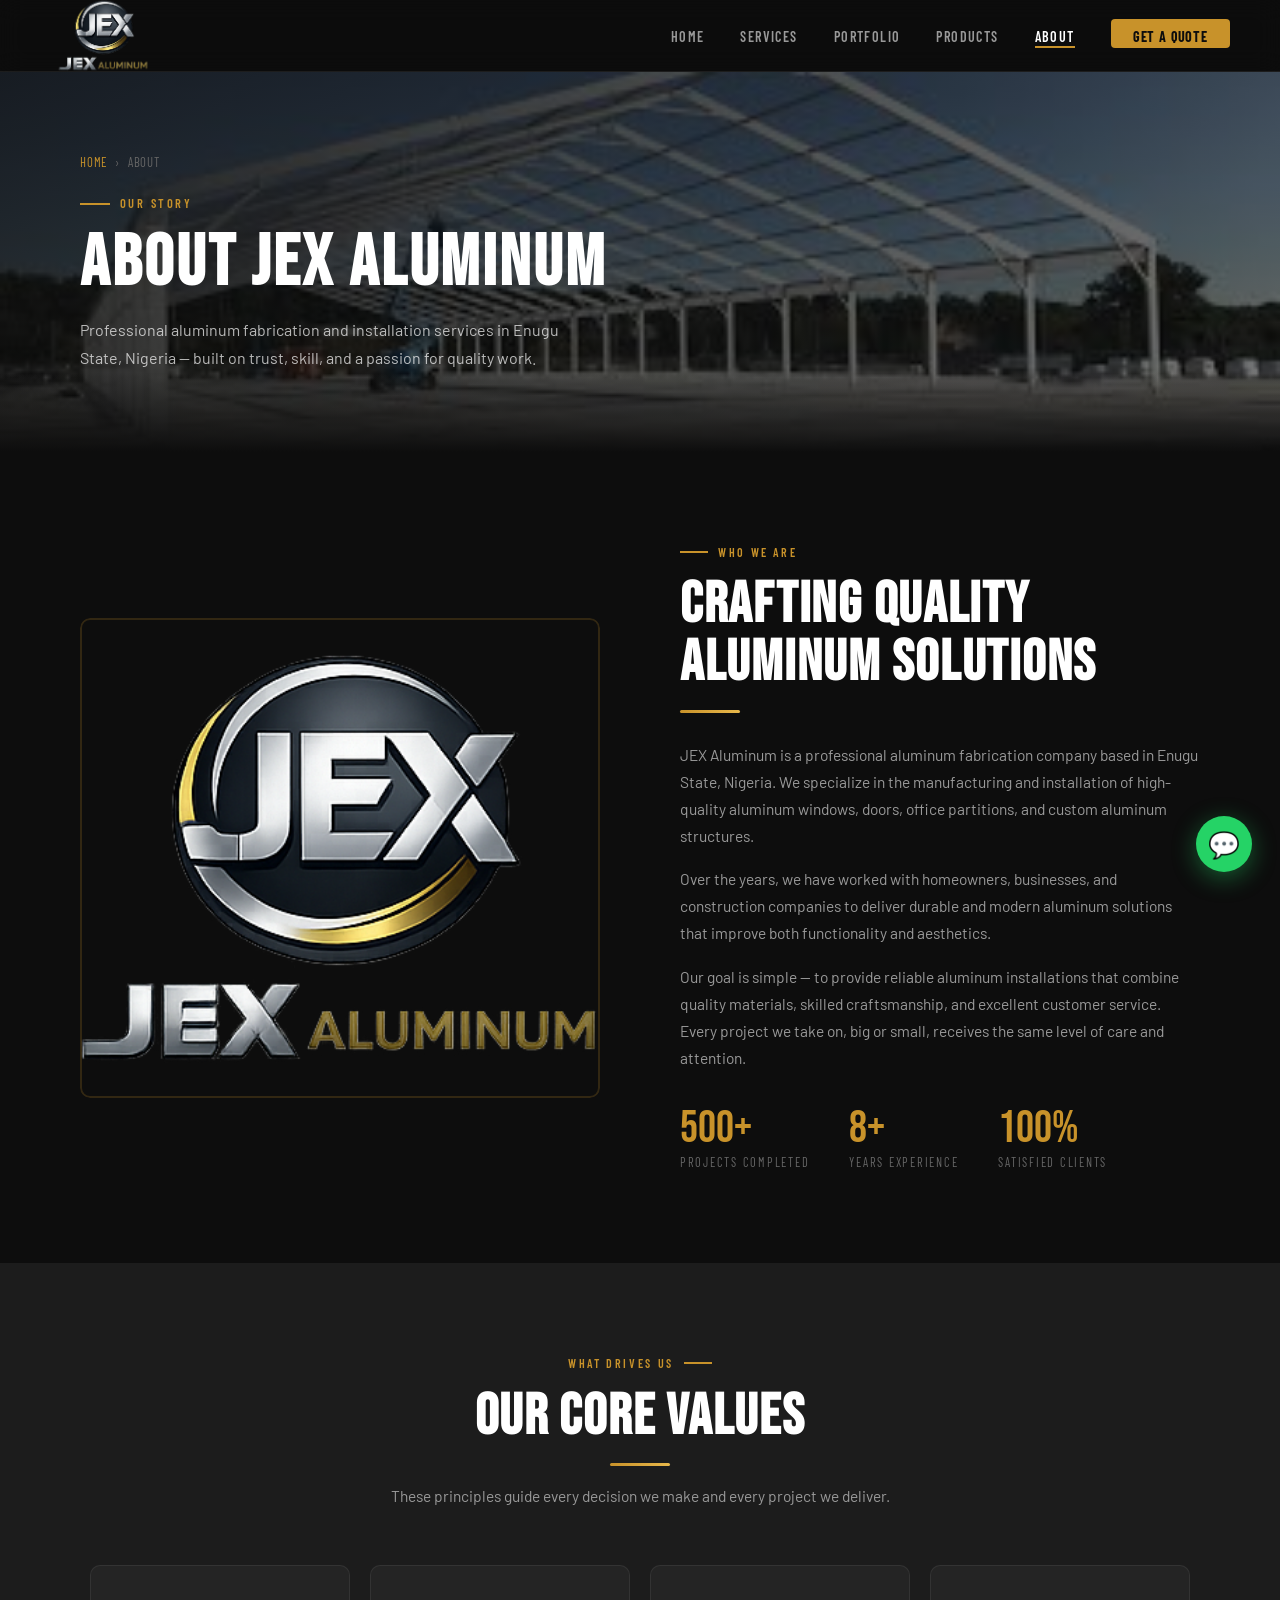
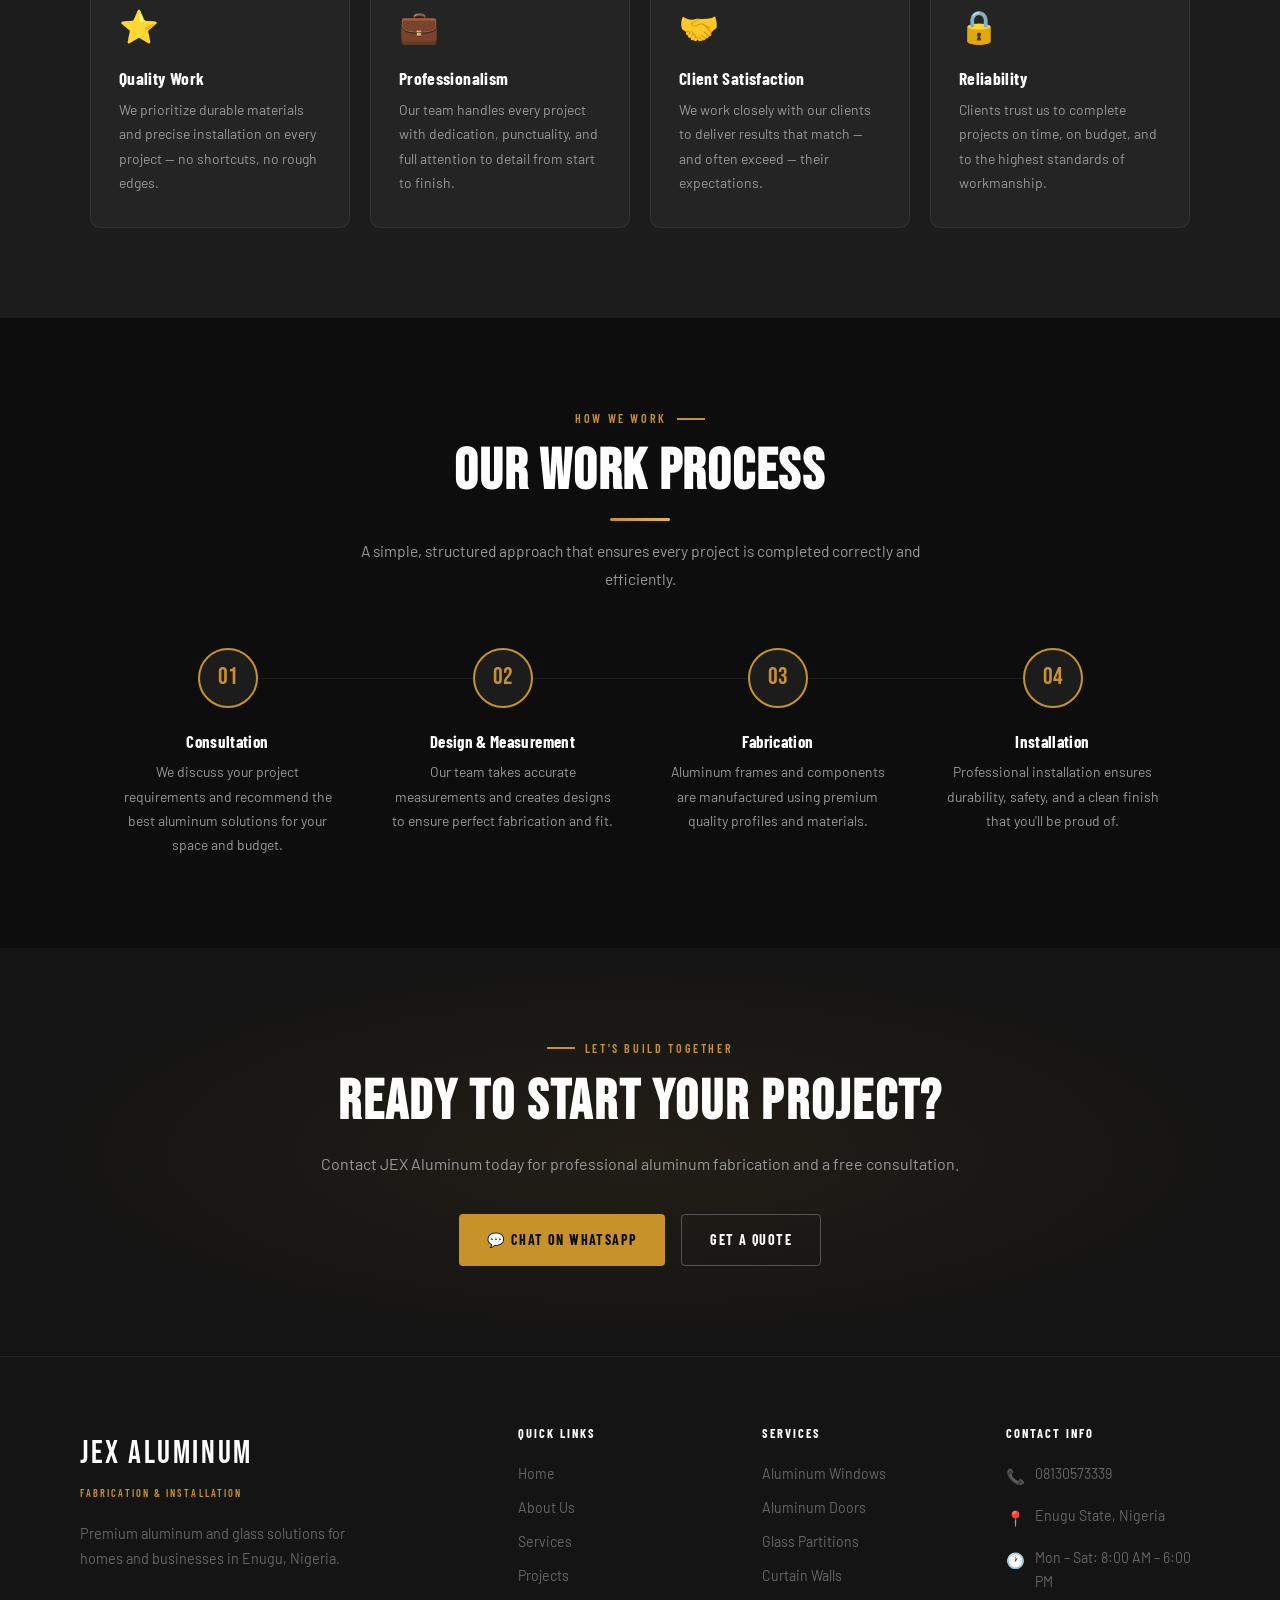
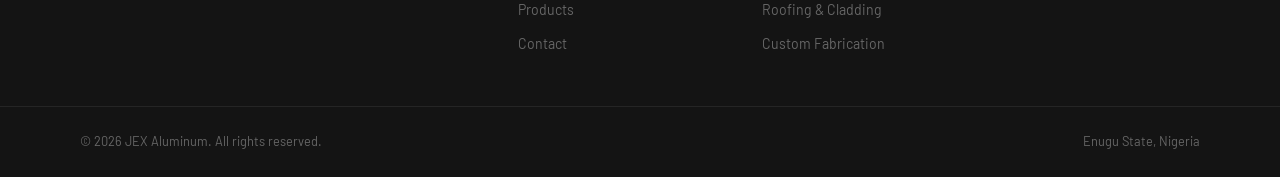
==== commit 2371e539: "Add files via upload" ====
--- a/about.html
+++ b/about.html
@@ -15,11 +15,10 @@
 <header>
   <nav class="navbar">
     <a href="index.html" class="nav-logo">
-      <span class="logo-main">JEX Aluminum</span>
-      <span class="logo-sub">Fabrication & Installation</span>
+      <img src="images/logo2.png" class="logo" alt="">
     </a>
     <div class="hamburger" onclick="toggleMenu()">
-      <span></span><span></span><span></span>
+      ☰
     </div>
     <ul class="nav-links">
       <li><a href="index.html">Home</a></li>
--- a/css/styles.css
+++ b/css/styles.css
@@ -66,7 +66,7 @@
    ============================================ */
 .logo{
   width: 24%;
-  padding: 10px;
+  padding: 10px 0px;
 }
 
 .navbar {
